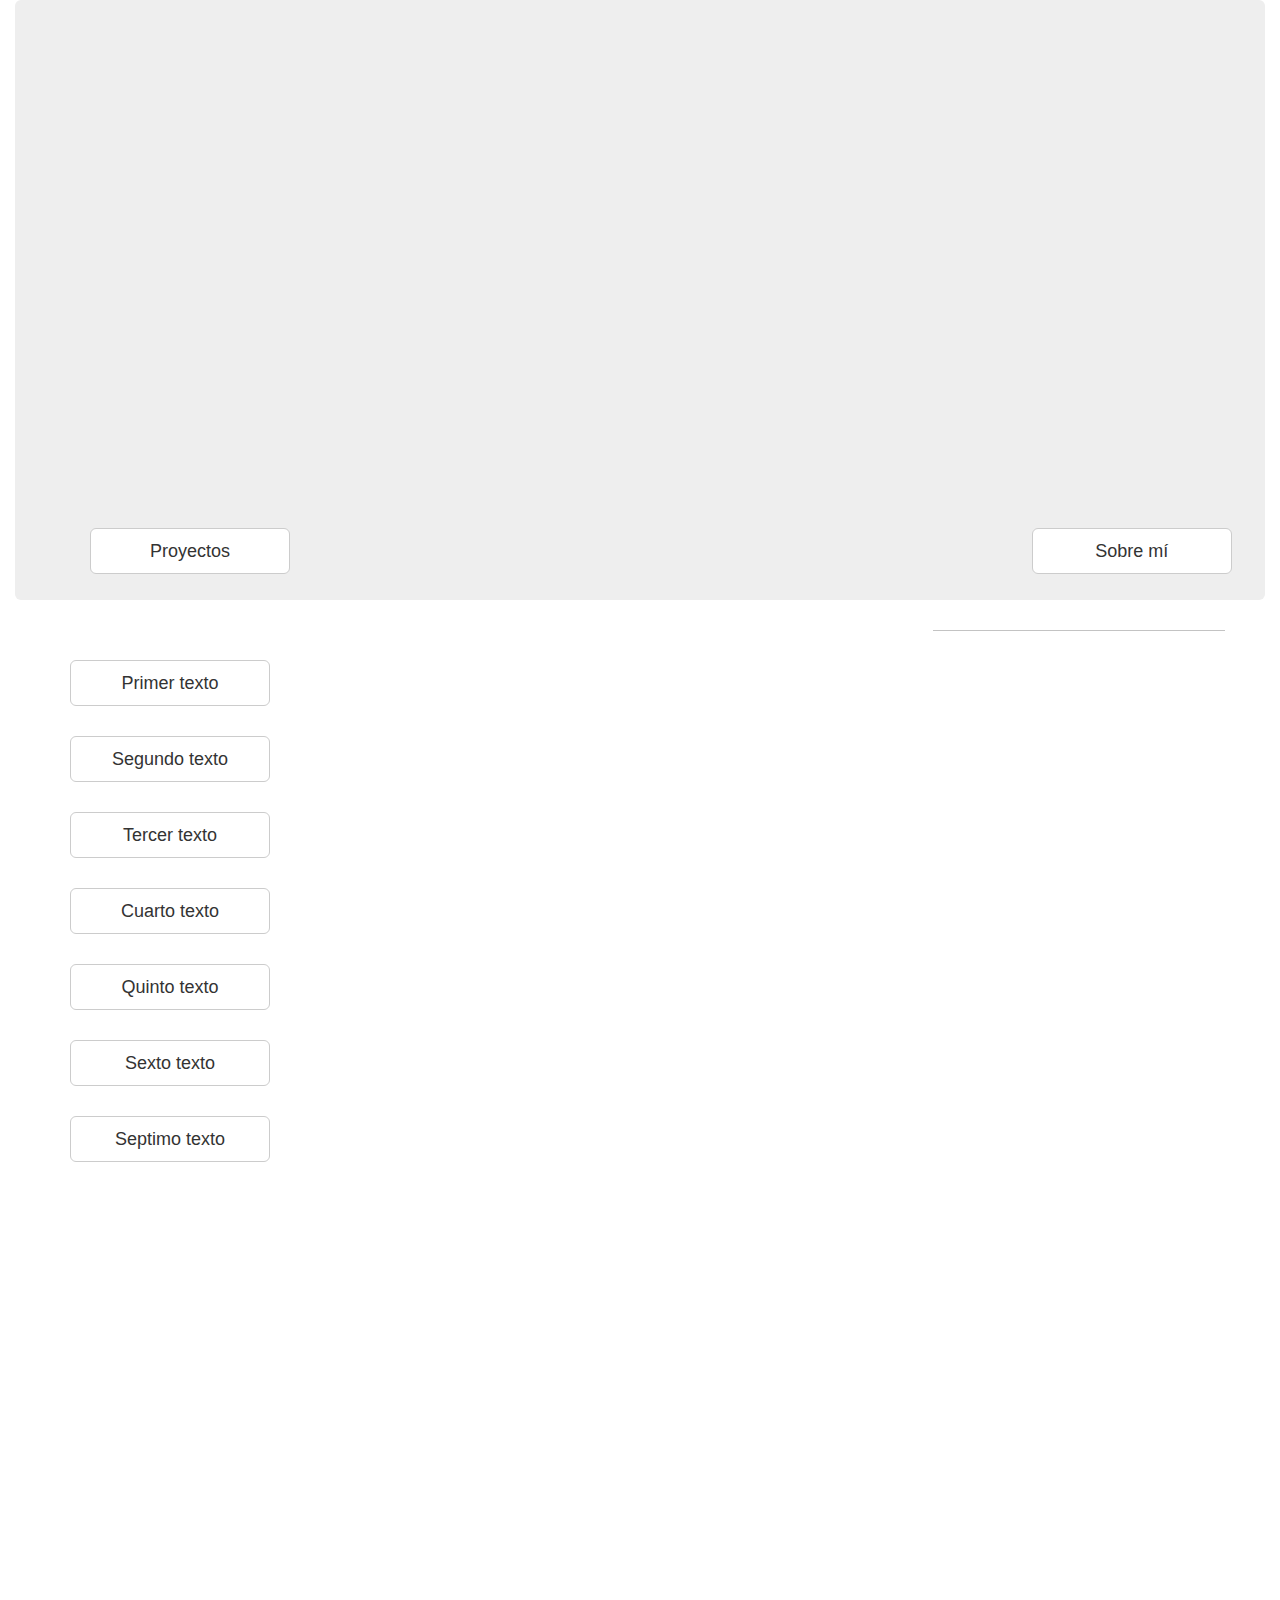
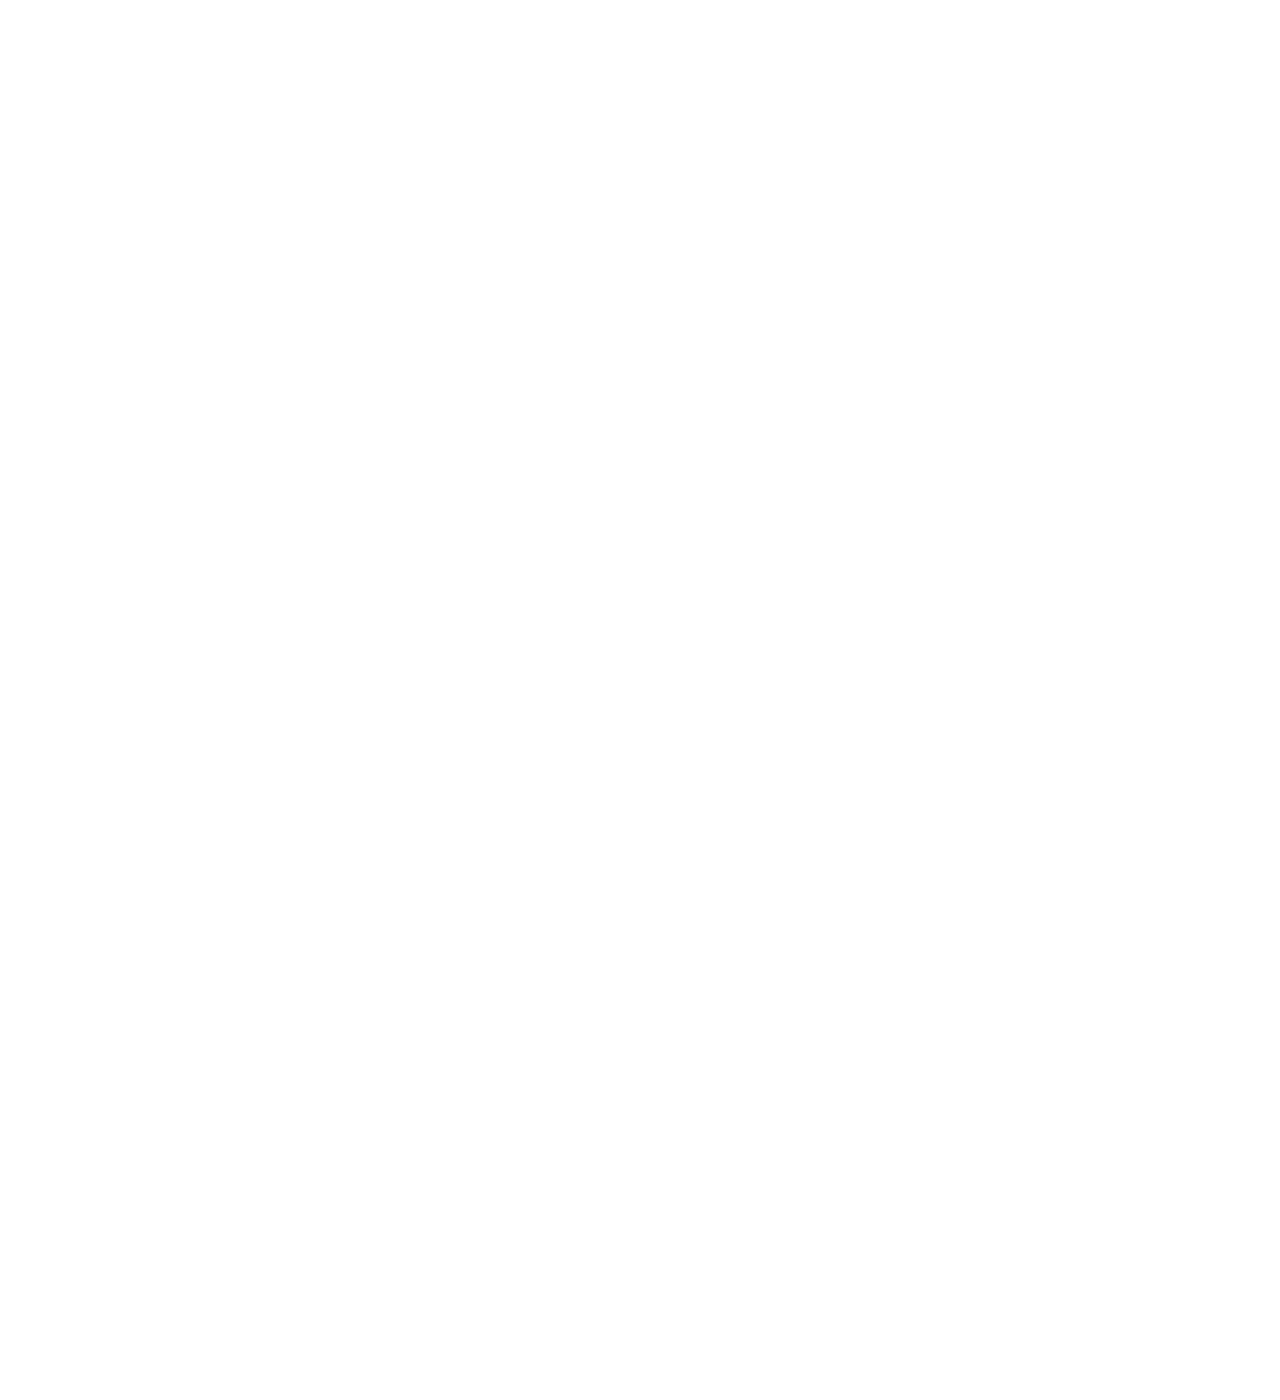
==== index.html @ bfe43793 "first commit" ====
<!DOCTYPE html>
<html>
<head>
	<meta charset="utf-8">
	<title>Api</title>
	<link rel="stylesheet" href="https://maxcdn.bootstrapcdn.com/bootstrap/3.3.7/css/bootstrap.min.css" integrity="sha384-BVYiiSIFeK1dGmJRAkycuHAHRg32OmUcww7on3RYdg4Va+PmSTsz/K68vbdEjh4u" crossorigin="anonymous">
	<link rel="stylesheet" type="text/css" href="style.css">
	<link rel="stylesheet" type="text/css" href="http://code.ionicframework.com/ionicons/2.0.1/css/ionicons.min.css">
</head>
<body>


<div class="container-fluid text-center">
	<div class="jumbotron">
		<div class="container">
			<div class="row">
				<div class="col-md-2 divTextos">
					<button type="button" id="textos" class="btn btn-default btn-lg">Proyectos</button>
				</div>
				<div class="col-md-2 pull-right divTextos">
					<button type="button" id="about" class="btn btn-default btn-lg center-block">Sobre mí</button>
				</div>
			</div>
		</div>
	</div>		
</div>

<div class="container text-center">
	
	<div class="row">
		<div class="col-md-2" id="columnaDeTextos">
			<ul>
				<li>
					<button type="button" id="texto1" class="btn btn-default btn-lg">Primer texto</button>
				</li>
				<li>
					<button type="button" id="texto2" class="btn btn-default btn-lg">Segundo texto</button>
				</li>
				<li>
					<button type="button" id="texto3" class="btn btn-default btn-lg">Tercer texto</button>
				</li>
				<li>
					<button type="button" id="texto4" class="btn btn-default btn-lg">Cuarto texto</button>
				</li>
				<li>
					<button type="button" id="texto5" class="btn btn-default btn-lg">Quinto texto</button>
				</li>
				<li>
					<button type="button" id="texto6" class="btn btn-default btn-lg">Sexto texto</button>
				</li>
				<li>
					<button type="button" id="texto7" class="btn btn-default btn-lg">Septimo texto</button>
				</li>
			</ul>
		</div>
		<div class="col-md-7" id="containerPrincipal">
			
		</div>
		<div class="col-md-3 pull-right" id="containerAbout">
			
		</div>
	</div>
</div>

<script
  src="https://code.jquery.com/jquery-3.2.1.min.js"
  integrity="sha256-hwg4gsxgFZhOsEEamdOYGBf13FyQuiTwlAQgxVSNgt4="
  crossorigin="anonymous"></script>
<script src="main.js"></script>
</body>
</html>
---- style.css ----
ul {
	list-style-type: none;
	padding: 0;
	margin: 0;
}
button {
	margin: 30px 0;
	width: 200px;
}

.jumbotron {
	height: 600px;
}

.divTextos {
	margin-top: 450px;
}

body {
	height: 3000px;
}

.img {
	height: 180px;
	width: 180px;
	border-radius: 50%;
	background-color: grey;
	margin-top: 40px;
	margin-bottom: 40px;
}

#containerAbout {
	background-color: #c3c3c3;
	float: left;
}

#containerPrincipal {
	padding: 0 75px;
}

#containerPrincipal h1 {
	margin-bottom: 30px;
}

.profile {
	padding-bottom: 30px;
}
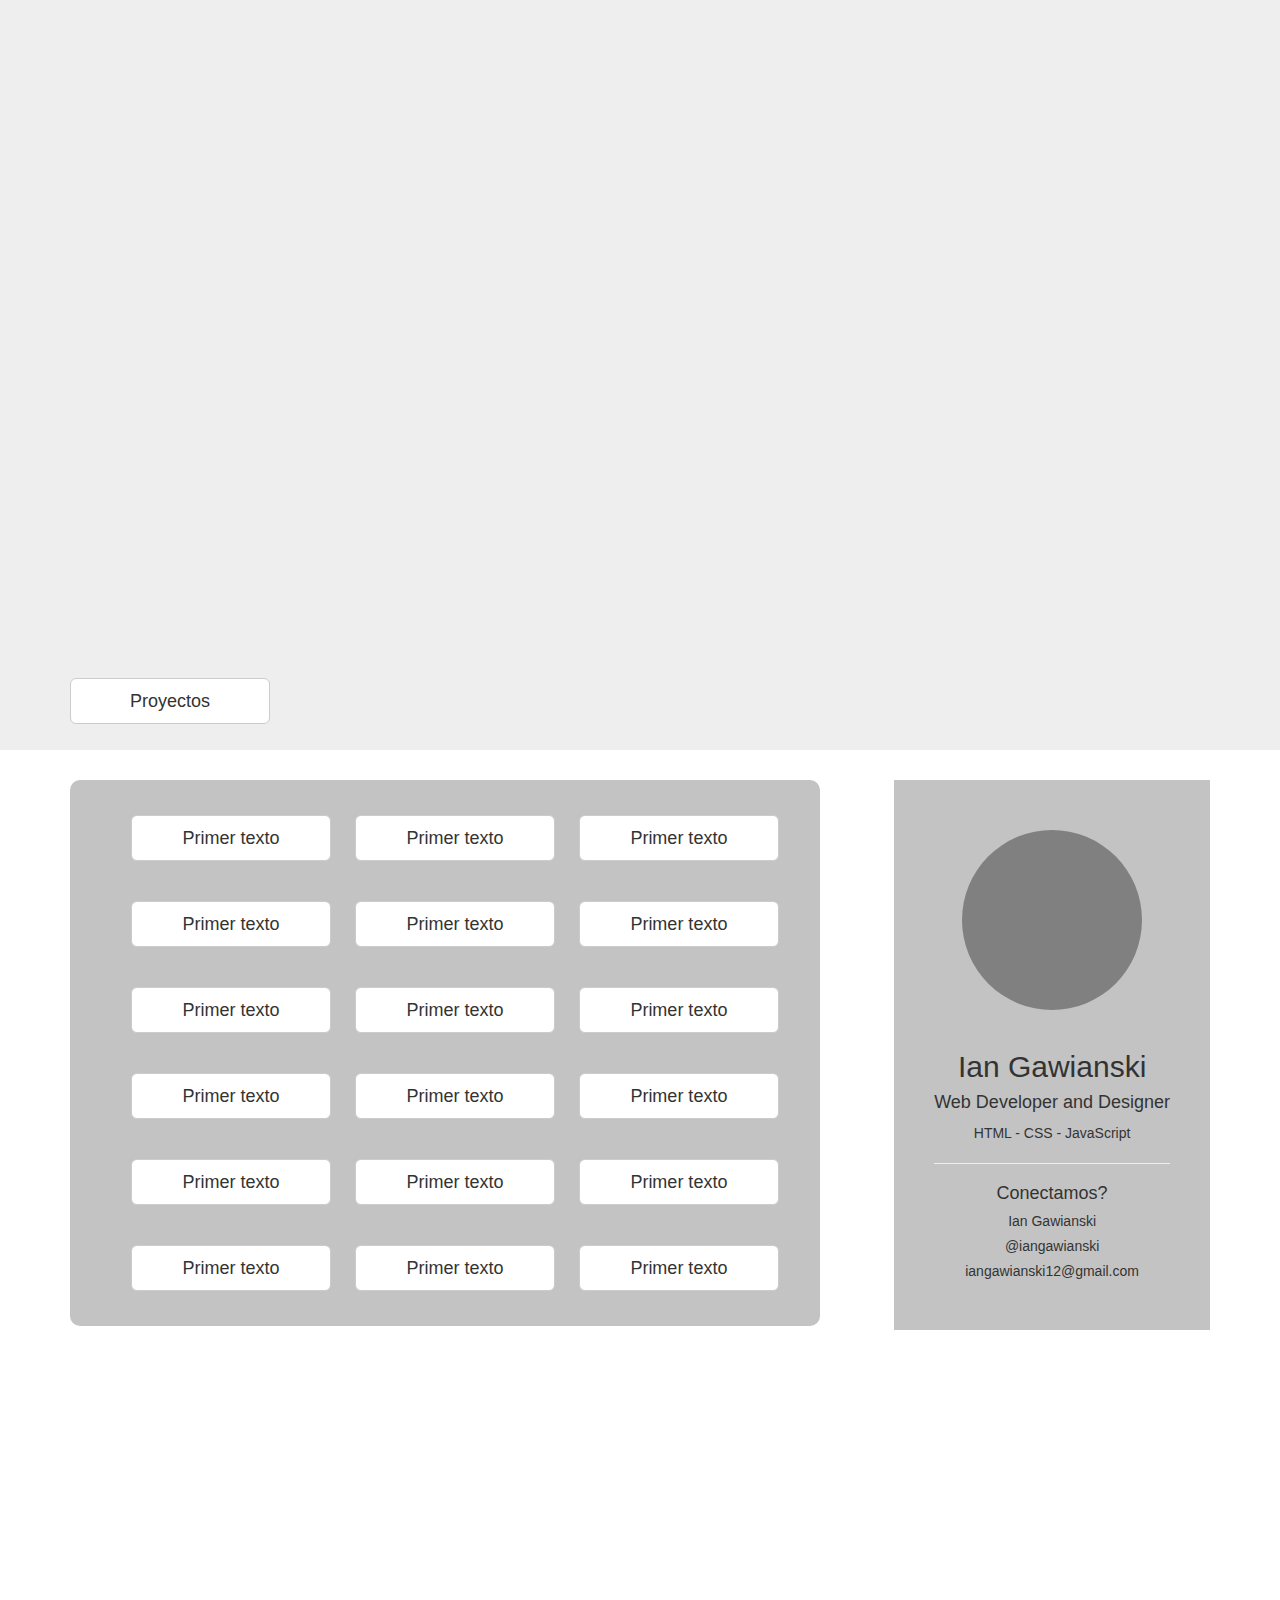
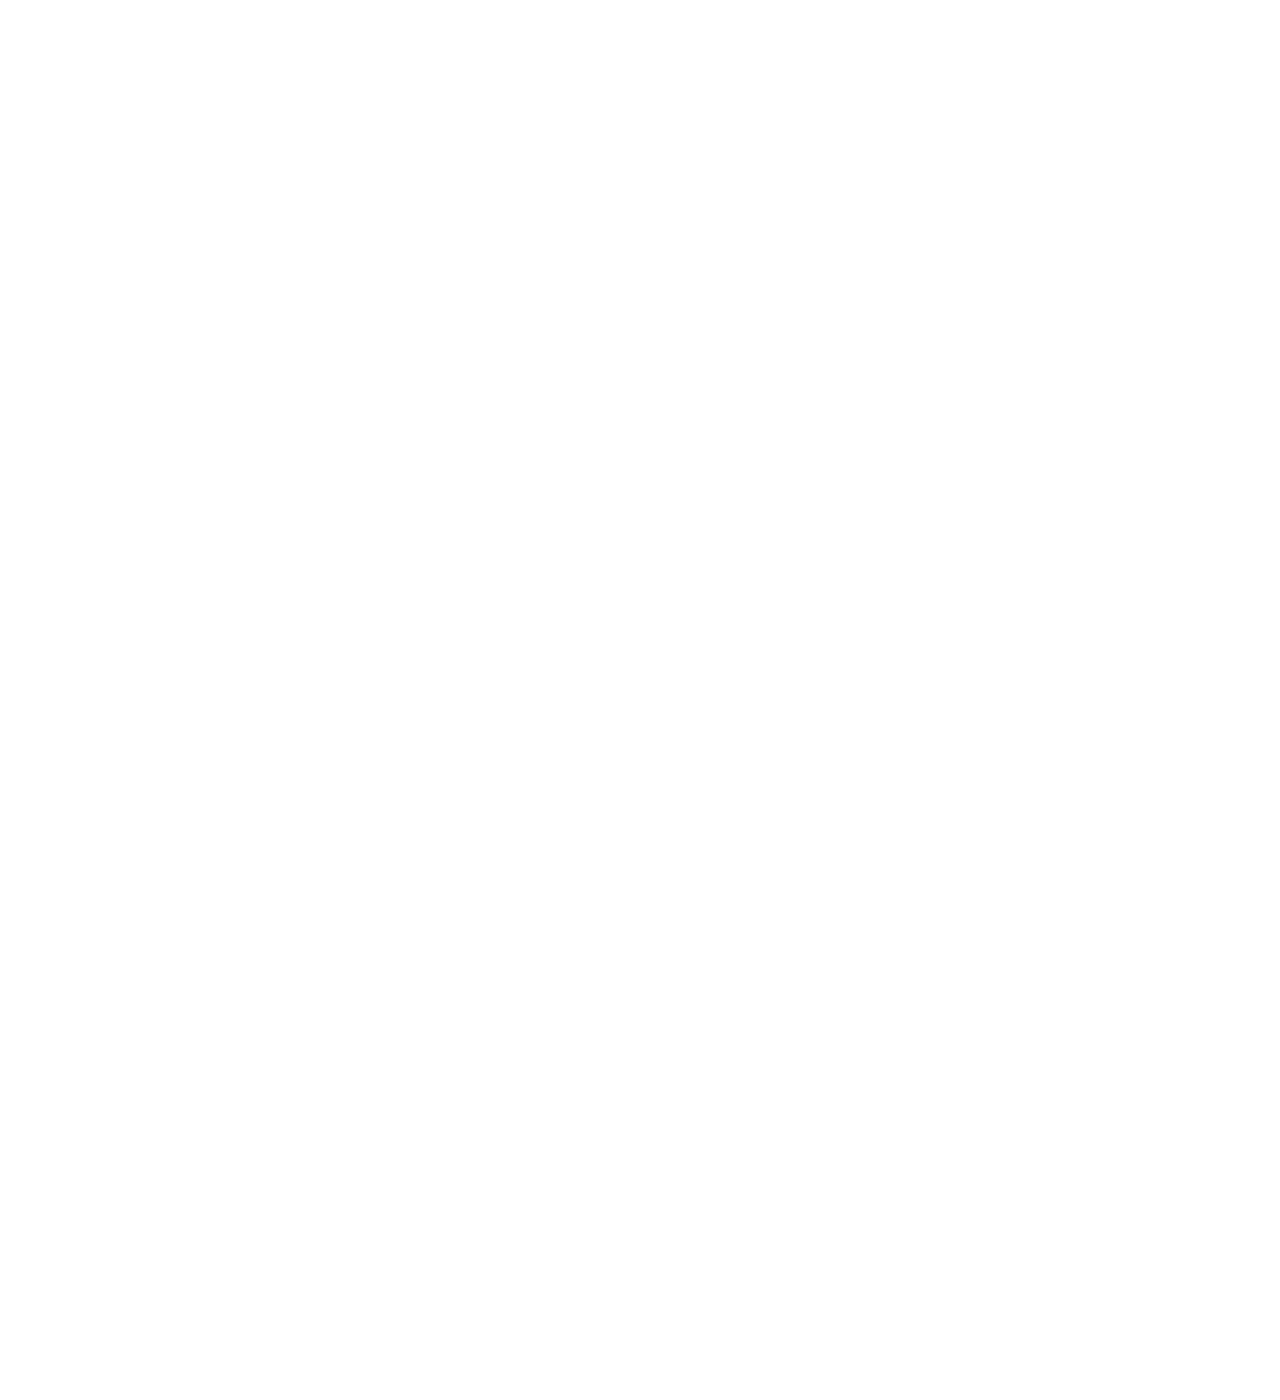
==== commit 79558f19: "more space for texts" ====
--- a/index.html
+++ b/index.html
@@ -10,55 +10,65 @@
 <body>
 
 
-<div class="container-fluid text-center">
 	<div class="jumbotron">
 		<div class="container">
 			<div class="row">
-				<div class="col-md-2 divTextos">
+				<div class="col-md-2 divTextos text-center">
 					<button type="button" id="textos" class="btn btn-default btn-lg">Proyectos</button>
-				</div>
-				<div class="col-md-2 pull-right divTextos">
-					<button type="button" id="about" class="btn btn-default btn-lg center-block">Sobre mí</button>
 				</div>
 			</div>
 		</div>
 	</div>		
-</div>
+
 
 <div class="container text-center">
 	
 	<div class="row">
-		<div class="col-md-2" id="columnaDeTextos">
-			<ul>
-				<li>
-					<button type="button" id="texto1" class="btn btn-default btn-lg">Primer texto</button>
-				</li>
-				<li>
-					<button type="button" id="texto2" class="btn btn-default btn-lg">Segundo texto</button>
-				</li>
-				<li>
-					<button type="button" id="texto3" class="btn btn-default btn-lg">Tercer texto</button>
-				</li>
-				<li>
-					<button type="button" id="texto4" class="btn btn-default btn-lg">Cuarto texto</button>
-				</li>
-				<li>
-					<button type="button" id="texto5" class="btn btn-default btn-lg">Quinto texto</button>
-				</li>
-				<li>
-					<button type="button" id="texto6" class="btn btn-default btn-lg">Sexto texto</button>
-				</li>
-				<li>
-					<button type="button" id="texto7" class="btn btn-default btn-lg">Septimo texto</button>
-				</li>
-			</ul>
+		<div class="col-md-8">
+			<div id="columnaDeTextos">
+				<button type="button" id="texto1" class="btn btn-default btn-lg">Primer texto</button>
+				<button type="button" id="texto2" class="btn btn-default btn-lg">Primer texto</button>
+				<button type="button" id="texto3" class="btn btn-default btn-lg">Primer texto</button>
+				<button type="button" id="texto4" class="btn btn-default btn-lg">Primer texto</button>
+				<button type="button" id="texto5" class="btn btn-default btn-lg">Primer texto</button>
+				<button type="button" id="texto6" class="btn btn-default btn-lg">Primer texto</button>
+				<button type="button" id="texto7" class="btn btn-default btn-lg">Primer texto</button>
+				<button type="button" id="texto8" class="btn btn-default btn-lg">Primer texto</button>
+				<button type="button" id="texto9" class="btn btn-default btn-lg">Primer texto</button>
+				<button type="button" id="texto10" class="btn btn-default btn-lg">Primer texto</button>
+				<button type="button" id="texto11" class="btn btn-default btn-lg">Primer texto</button>
+				<button type="button" id="texto12" class="btn btn-default btn-lg">Primer texto</button>
+				<button type="button" id="texto13" class="btn btn-default btn-lg">Primer texto</button>
+				<button type="button" id="texto14" class="btn btn-default btn-lg">Primer texto</button>
+				<button type="button" id="texto15" class="btn btn-default btn-lg">Primer texto</button>
+				<button type="button" id="texto16" class="btn btn-default btn-lg">Primer texto</button>
+				<button type="button" id="texto17" class="btn btn-default btn-lg">Primer texto</button>
+				<button type="button" id="texto18" class="btn btn-default btn-lg">Primer texto</button>
+			</div>
+			
+		
+			<div id="containerPrincipal">
+			
+			</div>
+
 		</div>
-		<div class="col-md-7" id="containerPrincipal">
+		<div class="col-md-4 pull-right">
+			<div id="containerAbout" class="profile pull-right">
+				<a id="close">
+					<h3><span class="ion-close-round"></span></h3>
+				</a>
+				<div class="img center-block"></div>
+				<h2>Ian Gawianski</h2>
+				<h4>Web Developer and Designer</h4>
+				<p>HTML - CSS - JavaScript</p>
+				<hr>
+				<h4>Conectamos?</h4>
+				<h5><span class="ion-social-instagram-outline"> Ian Gawianski</span></h5>
+				<h5><span class="ion-social-linkedin"> @iangawianski</span></h5>
+				<h5><span class="ion-ios-email-outline"> iangawianski12@gmail.com</span></h5>
+			</div>
+		</div>
 			
-		</div>
-		<div class="col-md-3 pull-right" id="containerAbout">
-			
-		</div>
 	</div>
 </div>
 
--- a/style.css
+++ b/style.css
@@ -9,11 +9,11 @@
 }
 
 .jumbotron {
-	height: 600px;
+	height: 750px;
 }
 
 .divTextos {
-	margin-top: 450px;
+	margin-top: 600px;
 }
 
 body {
@@ -35,7 +35,7 @@
 }
 
 #containerPrincipal {
-	padding: 0 75px;
+	padding: 50px 30px 50px 50px;
 }
 
 #containerPrincipal h1 {
@@ -43,5 +43,22 @@
 }
 
 .profile {
-	padding-bottom: 30px;
+	padding: 10px 40px 40px 40px;
+}
+
+#close {
+	float: right;
+	margin-top: -15px;
+	margin-right: -20px;
+	cursor: pointer;
+}
+
+#columnaDeTextos button {
+	margin: 20px 0 20px 20px;
+}
+
+#columnaDeTextos {
+	background-color: #c3c3c3;
+	border-radius: 10px;
+	padding: 15px 0;
 }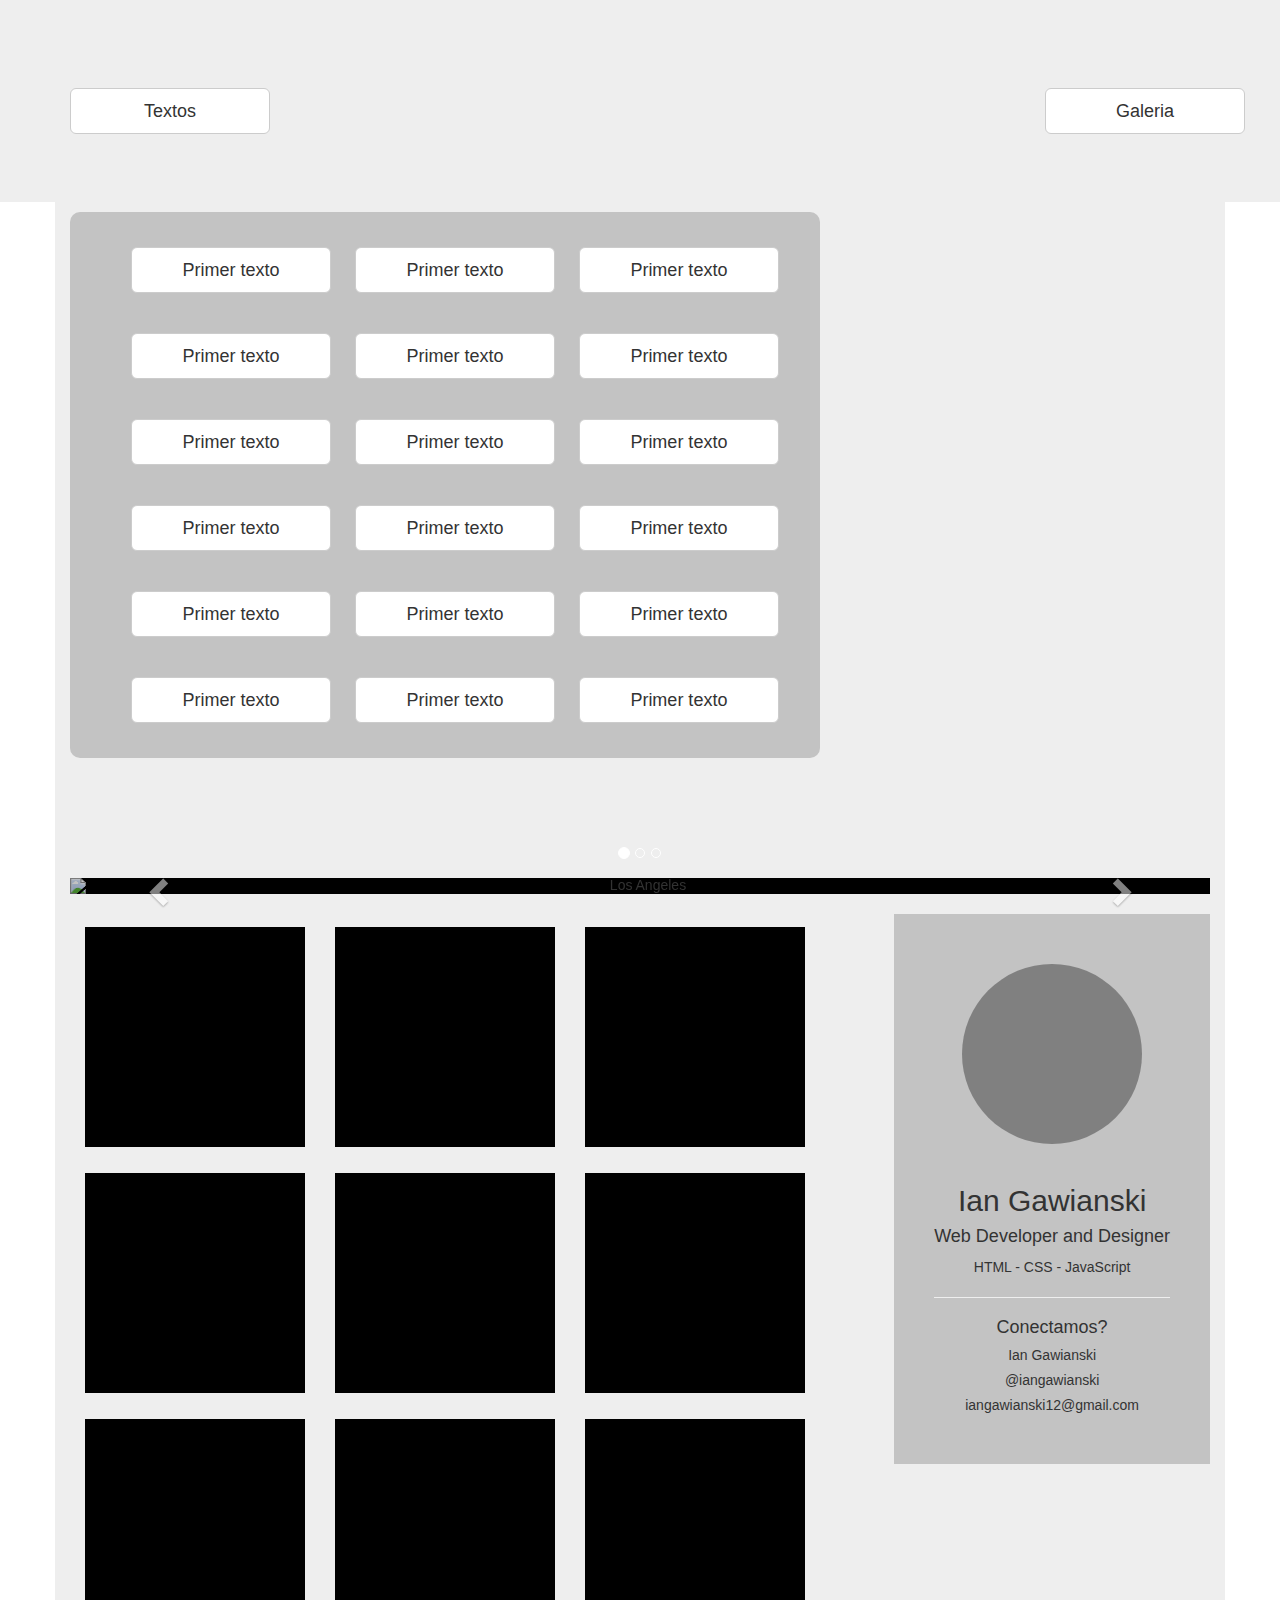
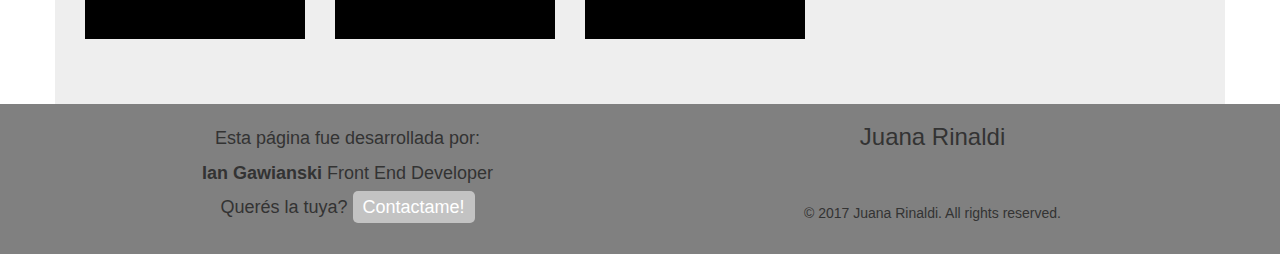
==== commit b6a501f0: "galery" ====
--- a/index.html
+++ b/index.html
@@ -2,7 +2,7 @@
 <html>
 <head>
 	<meta charset="utf-8">
-	<title>Api</title>
+	<title>Blog de Juana</title>
 	<link rel="stylesheet" href="https://maxcdn.bootstrapcdn.com/bootstrap/3.3.7/css/bootstrap.min.css" integrity="sha384-BVYiiSIFeK1dGmJRAkycuHAHRg32OmUcww7on3RYdg4Va+PmSTsz/K68vbdEjh4u" crossorigin="anonymous">
 	<link rel="stylesheet" type="text/css" href="style.css">
 	<link rel="stylesheet" type="text/css" href="http://code.ionicframework.com/ionicons/2.0.1/css/ionicons.min.css">
@@ -14,17 +14,21 @@
 		<div class="container">
 			<div class="row">
 				<div class="col-md-2 divTextos text-center">
-					<button type="button" id="textos" class="btn btn-default btn-lg">Proyectos</button>
+					<button type="button" id="btnTextos" class="btn btn-default btn-lg">Textos</button>
+				</div>
+				<div class="col-md-2 divTextos text-center pull-right">
+					<button type="button" id="btnImagenes" class="btn btn-default btn-lg">Galeria</button>
 				</div>
 			</div>
 		</div>
 	</div>		
 
 
-<div class="container text-center">
-	
+<section class="container text-center">
 	<div class="row">
-		<div class="col-md-8">
+
+	<!-- COLUMNA DE TEXTOS!!!!!!!!!!!!!!!!!!!!!!!!!!!!!!!!!!! -->
+		<div id="textos" class="col-md-8 columnaPrincipal">
 			<div id="columnaDeTextos">
 				<button type="button" id="texto1" class="btn btn-default btn-lg">Primer texto</button>
 				<button type="button" id="texto2" class="btn btn-default btn-lg">Primer texto</button>
@@ -52,7 +56,63 @@
 			</div>
 
 		</div>
-		<div class="col-md-4 pull-right">
+
+	<!-- COLUMNA DE IMAGENES -->
+	<div id="imagenes">
+		<div class="col-md-12">
+			
+				<div id="myCarousel" class="carousel slide" data-ride="carousel">
+				  <!-- Indicators -->
+				  <ol class="carousel-indicators">
+				    <li data-target="#myCarousel" data-slide-to="0" class="active"></li>
+				    <li data-target="#myCarousel" data-slide-to="1"></li>
+				    <li data-target="#myCarousel" data-slide-to="2"></li>
+				  </ol>
+
+				  <!-- Wrapper for slides -->
+				  <div class="carousel-inner">
+				    <div class="item active">
+				      <img src="img/foto1.jpg" alt="Los Angeles">
+				    </div>
+
+				    <div class="item">
+				      <img src="img/foto2.jpg" alt="Chicago">
+				    </div>
+
+				    <div class="item">
+				      <img src="img/foto3.jpg" alt="New York">
+				    </div>
+				  </div>
+
+				  <!-- Left and right controls -->
+				  <a class="left carousel-control" href="#myCarousel" data-slide="prev">
+				    <span class="glyphicon glyphicon-chevron-left"></span>
+				    <span class="sr-only">Previous</span>
+				  </a>
+				  <a class="right carousel-control" href="#myCarousel" data-slide="next">
+				    <span class="glyphicon glyphicon-chevron-right"></span>
+				    <span class="sr-only">Next</span>
+				  </a>
+				</div>
+
+		</div>
+
+		<div id="panelDeImagenes" class="col-md-8">
+			<img src="img/negro.jpg">
+			<img src="img/negro.jpg">
+			<img src="img/negro.jpg">
+			<img src="img/negro.jpg">
+			<img src="img/negro.jpg">
+			<img src="img/negro.jpg">
+			<img src="img/negro.jpg">
+			<img src="img/negro.jpg">
+			<img src="img/negro.jpg">
+		</div>
+
+	</div>
+		
+
+		<div id="columnaContainerAbout" class="col-md-4 pull-right">
 			<div id="containerAbout" class="profile pull-right">
 				<a id="close">
 					<h3><span class="ion-close-round"></span></h3>
@@ -68,14 +128,39 @@
 				<h5><span class="ion-ios-email-outline"> iangawianski12@gmail.com</span></h5>
 			</div>
 		</div>
+		<div id="closedAbout" class="col-md-1 pull-right">
+			<a id="showAbout"><h2><span class="ion-chevron-left"></span></h2></a>
+		</div>
 			
 	</div>
-</div>
+</section>
+<footer>
+	<div class="container">
+		<div class="row">
+			<div class="col-md-6 text-center">
+				<h4>Esta página fue desarrollada por:</h4>
+				<h4><strong>Ian Gawianski</strong> Front End Developer</h4>
+				<h4>Querés la tuya? <a target="_blank" href="https://iangawianski.github.io">Contactame!</a></h4>
+			</div>
+			<div class="col-md-6 text-center footer">
+				<h3>Juana Rinaldi</h3>
+				<h2>
+					<a href=""><span class="ion-social-facebook"></span></a>
+					<a href=""><span class="ion-social-instagram-outline"></span></a>
+					<a href=""><span class="ion-social-twitter"></span></a>
+					<a href=""><span class="ion-social-twitch"></span></a>	
+				</h2>
+				<p>&copy; 2017 Juana Rinaldi. All rights reserved.</p>
+			</div>
+		</div>
+	</div>
+</footer>
 
 <script
   src="https://code.jquery.com/jquery-3.2.1.min.js"
   integrity="sha256-hwg4gsxgFZhOsEEamdOYGBf13FyQuiTwlAQgxVSNgt4="
   crossorigin="anonymous"></script>
+  <script src="https://maxcdn.bootstrapcdn.com/bootstrap/3.3.7/js/bootstrap.min.js" integrity="sha384-Tc5IQib027qvyjSMfHjOMaLkfuWVxZxUPnCJA7l2mCWNIpG9mGCD8wGNIcPD7Txa" crossorigin="anonymous"></script>
 <script src="main.js"></script>
 </body>
 </html>--- a/style.css
+++ b/style.css
@@ -8,16 +8,24 @@
 	width: 200px;
 }
 
+section {
+	background-color: #EEEEEE;
+	margin-top: 0;
+	min-height: 580px;
+}
+
+.row {
+	padding-top: 10px;
+	margin-bottom: 20px;
+}
+
 .jumbotron {
-	height: 750px;
+/*	height: 750px;*/
+	margin-bottom: 0;
 }
 
 .divTextos {
-	margin-top: 600px;
-}
-
-body {
-	height: 3000px;
+	/*margin-top: 600px;*/
 }
 
 .img {
@@ -61,4 +69,65 @@
 	background-color: #c3c3c3;
 	border-radius: 10px;
 	padding: 15px 0;
+}
+
+#showAbout {
+	cursor: pointer;
+}
+
+#closedAbout {
+	padding-top: 200px;
+}
+
+#myCarousel {
+	margin: 30px;
+	width: 100%;
+	background-color: black;
+	margin: 20px 0 20px 0;
+}
+
+#panelDeImagenes img {
+	height: 220px;
+	width: 220px;
+	margin: 13px;
+}
+
+
+footer {
+	min-height: 150px;
+	background-color: grey;
+}
+
+footer h4 {
+	margin: 15px 0;
+}
+
+footer a {
+	padding: 6px 10px;
+	border-radius: 5px;
+	background-color: #c3c3c3;
+	text-decoration: none;
+	color: white;
+}
+
+footer a:hover {
+	text-decoration: none;
+}
+
+footer span {
+	display: inline-block;
+	color: black;
+	margin: 0 10px;
+}
+
+footer h2 {
+	margin-top: 5px;
+}
+
+footer h3 {
+	margin-top: 10px;
+}
+
+.footer a {
+	background-color: grey;
 }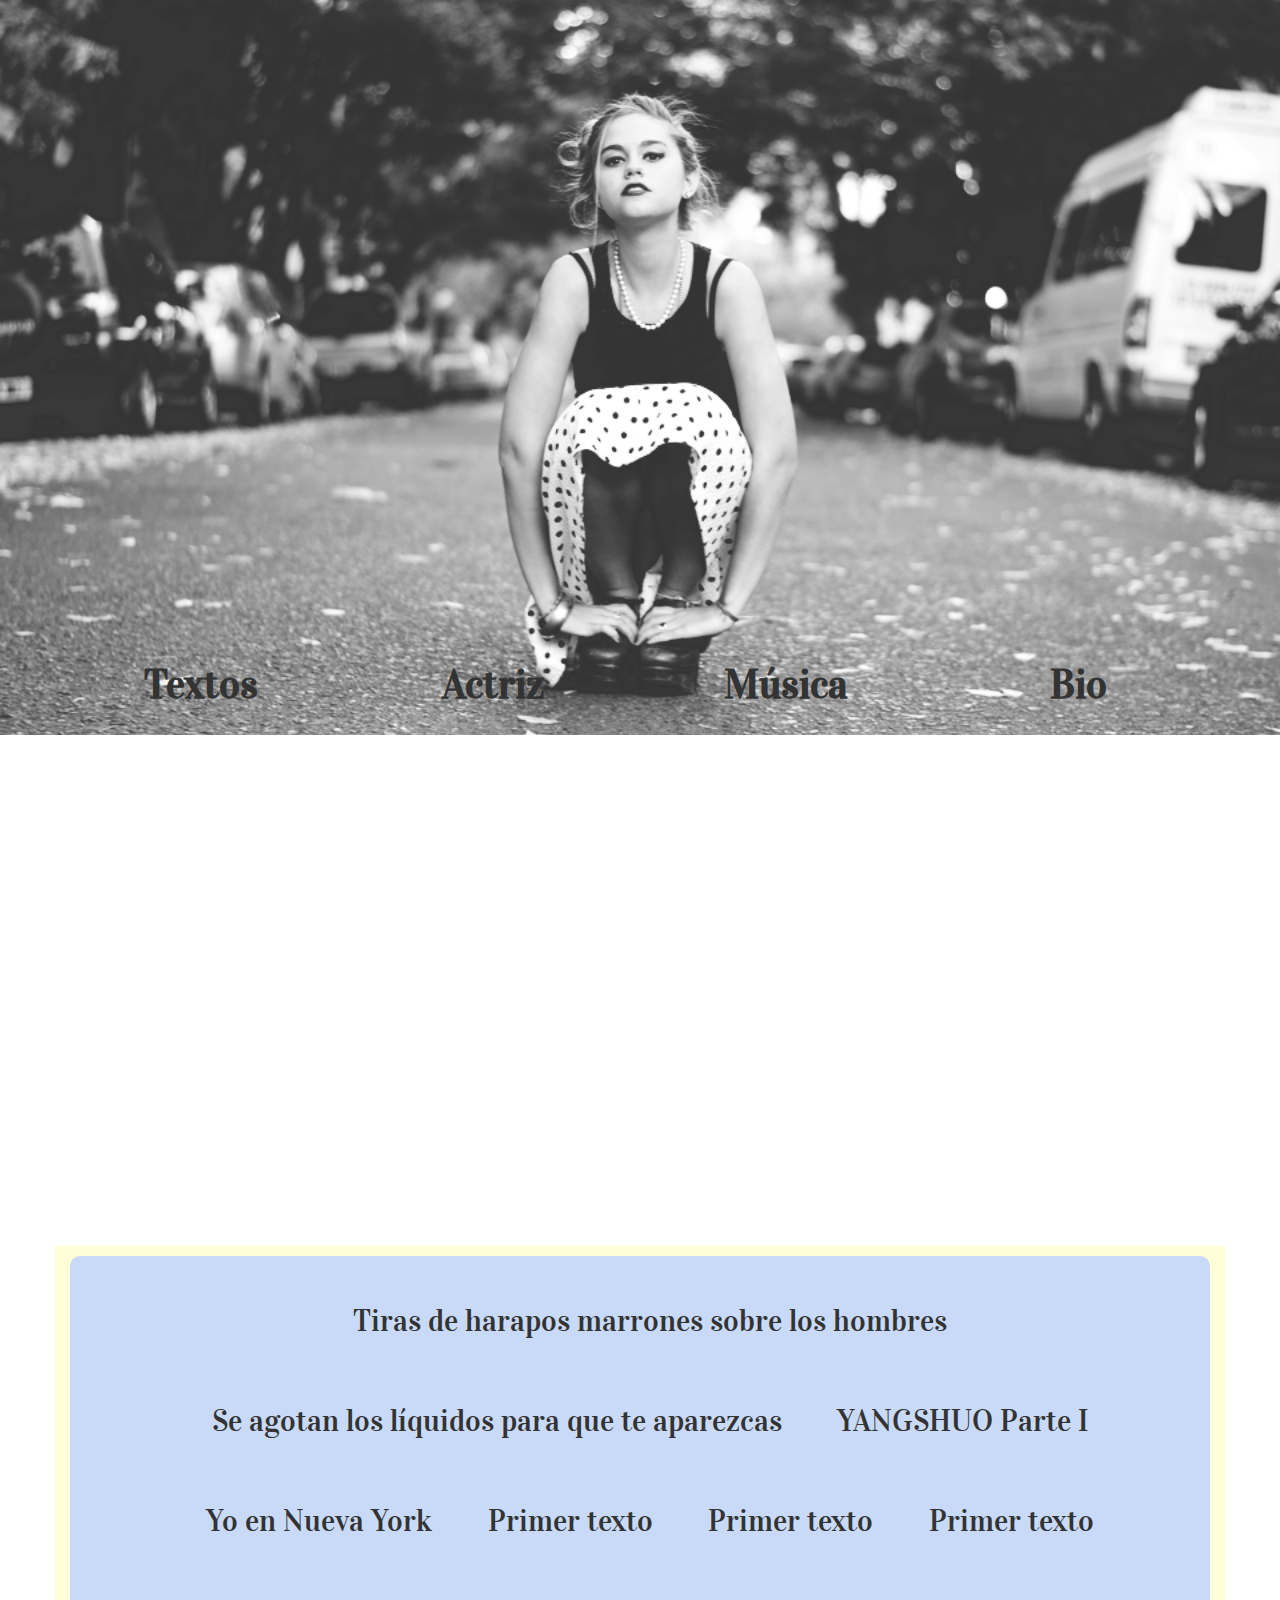
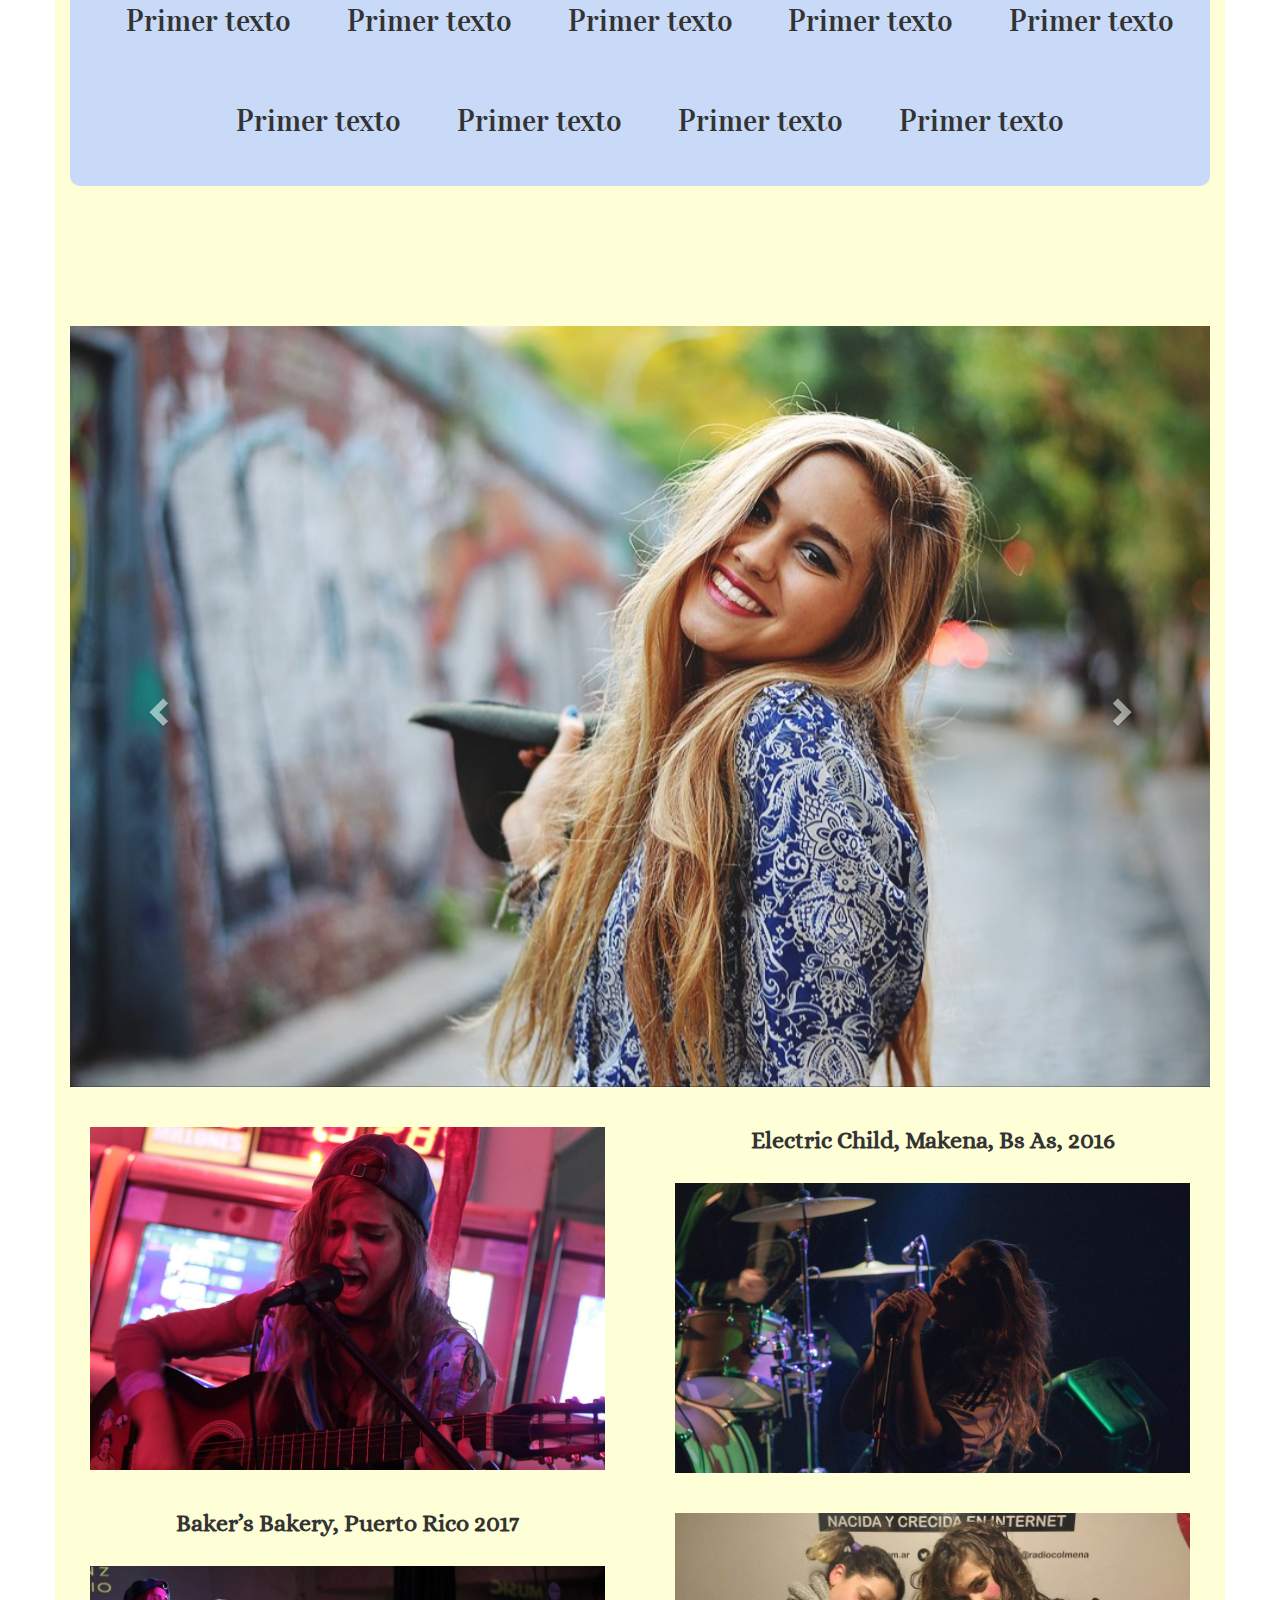
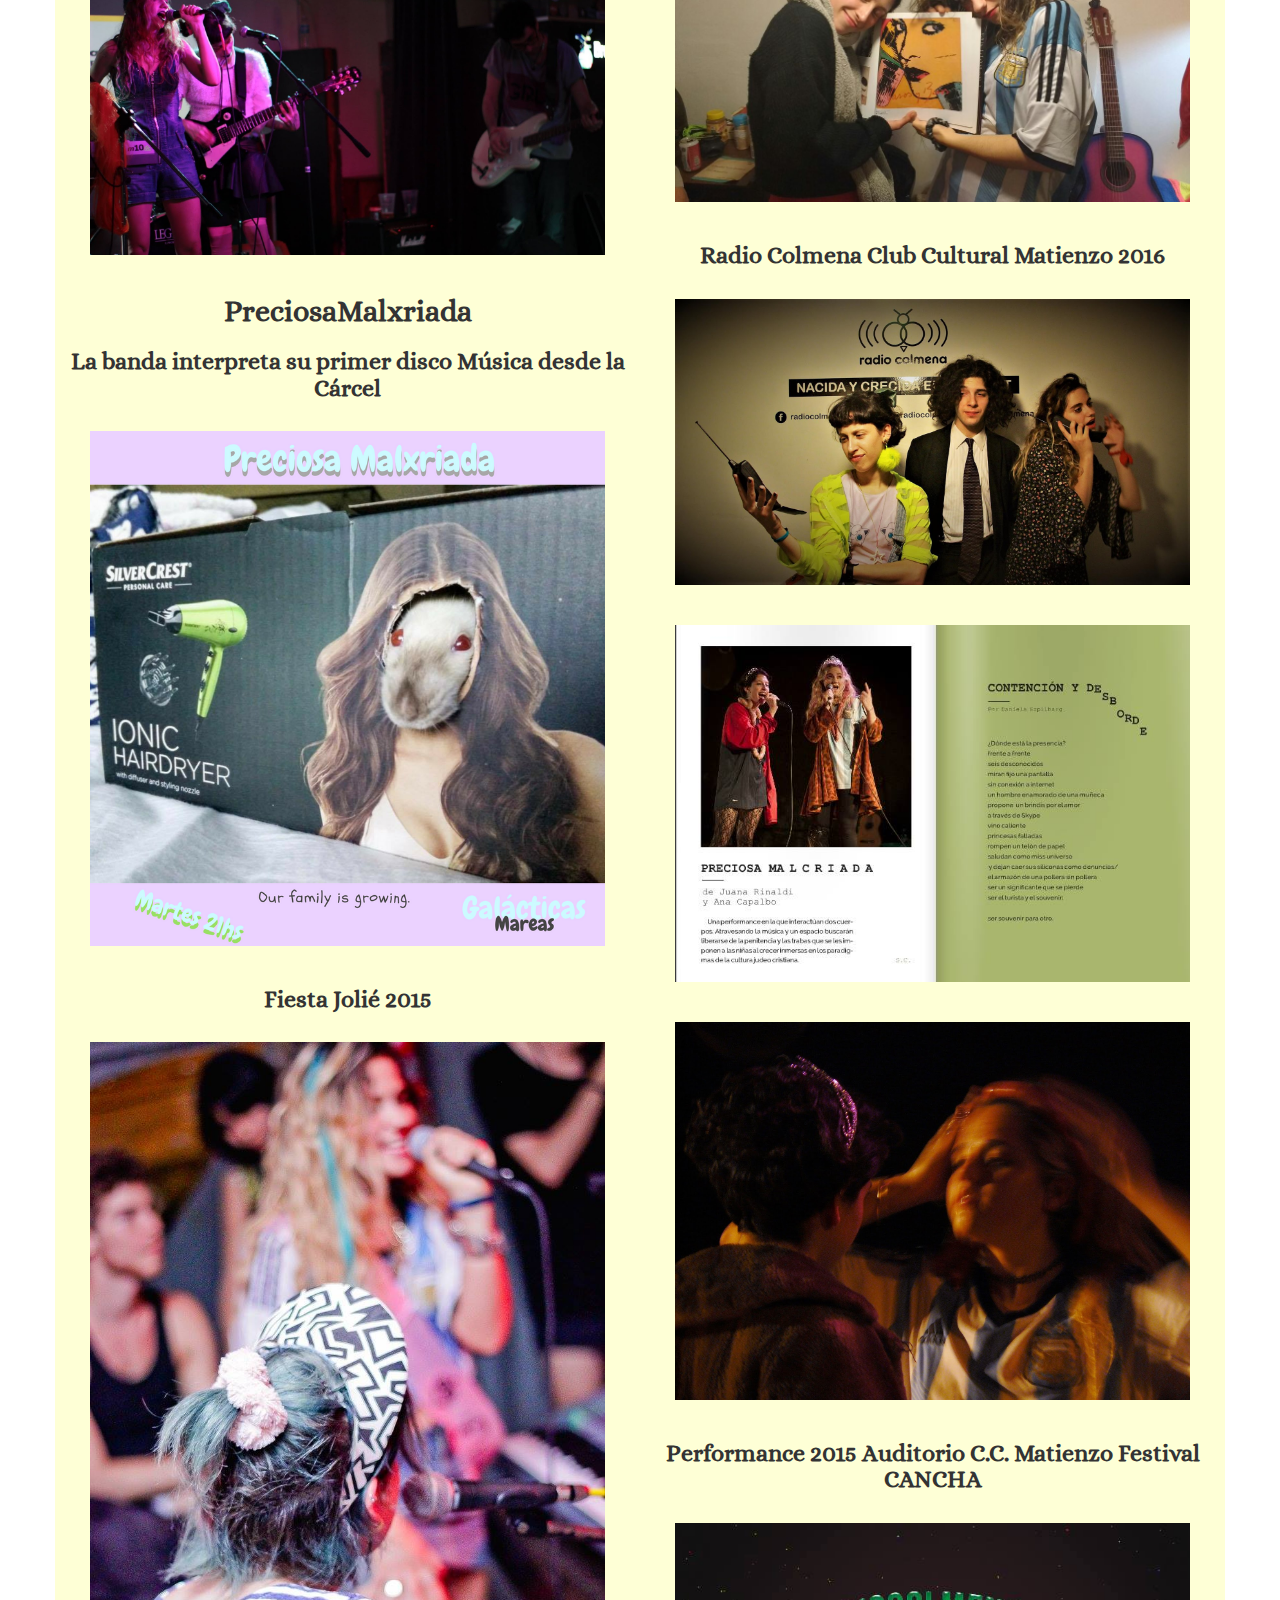
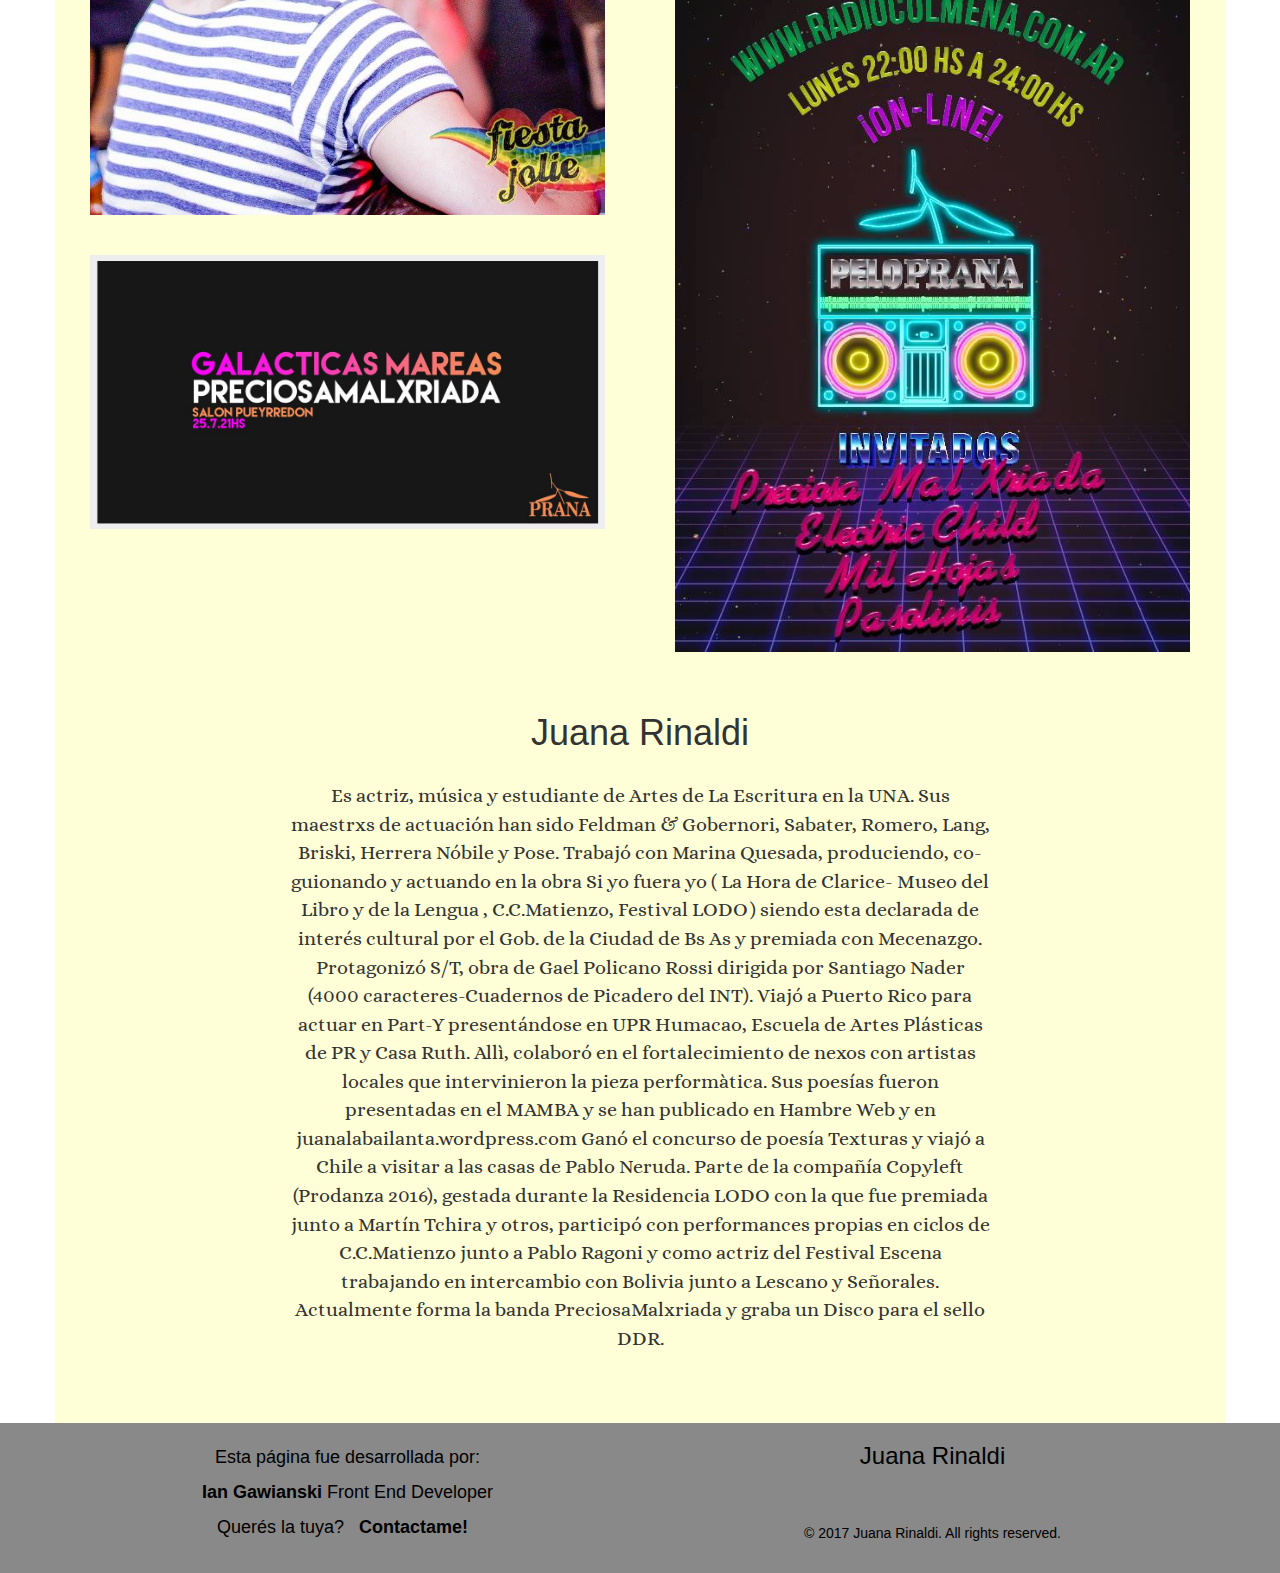
==== commit 40ef578a: "first commit" ====
--- a/index.html
+++ b/index.html
@@ -3,37 +3,50 @@
 <head>
 	<meta charset="utf-8">
 	<title>Blog de Juana</title>
+	<meta name="viewport" content="width=device-width, initial-scale=1">
 	<link rel="stylesheet" href="https://maxcdn.bootstrapcdn.com/bootstrap/3.3.7/css/bootstrap.min.css" integrity="sha384-BVYiiSIFeK1dGmJRAkycuHAHRg32OmUcww7on3RYdg4Va+PmSTsz/K68vbdEjh4u" crossorigin="anonymous">
 	<link rel="stylesheet" type="text/css" href="style.css">
 	<link rel="stylesheet" type="text/css" href="http://code.ionicframework.com/ionicons/2.0.1/css/ionicons.min.css">
+	<link href="https://fonts.googleapis.com/css?family=Alice|Vidaloka" rel="stylesheet">
 </head>
 <body>
-
-
+<div class="body">
 	<div class="jumbotron">
 		<div class="container">
 			<div class="row">
-				<div class="col-md-2 divTextos text-center">
-					<button type="button" id="btnTextos" class="btn btn-default btn-lg">Textos</button>
-				</div>
-				<div class="col-md-2 divTextos text-center pull-right">
-					<button type="button" id="btnImagenes" class="btn btn-default btn-lg">Galeria</button>
-				</div>
+				<div class="divTextos">
+					<div class="col-md-3 text-center">
+					<button type="button" id="btnTextos" class="btn btn-default btn-lg"><strong>Textos</strong></button>
+				</div>
+				<div class="col-md-3 text-center">
+					<button type="button" id="btnImagenes" class="btn btn-default btn-lg"><strong>Actriz</strong></button>
+				</div>
+				<div class="col-md-3 text-center">
+					<button type="button" id="btnMusica" class="btn btn-default btn-lg"><strong>Música</strong></button>
+				</div>
+				<div class="col-md-3 text-center">
+					<button type="button" id="btnBio" class="btn btn-default btn-lg"><strong>Bio</strong></button>
+				</div>
+				</div>
+				
 			</div>
 		</div>
 	</div>		
 
+<iframe src="https://www.facebook.com/plugins/page.php?href=https:%2F%2Fwww.facebook.com%2Fcoderexample&tabs=timeline%2Cmessages&width=340&height=500&small_header=false&adapt_container_width=true&hide_cover=false&show_facepile=true&appId=496223437090509" width="340" height="500" style="border:none;overflow:hidden" scrolling="no" frameborder="0" allowTransparency="true"></iframe>
 
 <section class="container text-center">
 	<div class="row">
 
 	<!-- COLUMNA DE TEXTOS!!!!!!!!!!!!!!!!!!!!!!!!!!!!!!!!!!! -->
-		<div id="textos" class="col-md-8 columnaPrincipal">
+		<div id="textos" class="col-md-12 columnaPrincipal">
 			<div id="columnaDeTextos">
-				<button type="button" id="texto1" class="btn btn-default btn-lg">Primer texto</button>
-				<button type="button" id="texto2" class="btn btn-default btn-lg">Primer texto</button>
-				<button type="button" id="texto3" class="btn btn-default btn-lg">Primer texto</button>
-				<button type="button" id="texto4" class="btn btn-default btn-lg">Primer texto</button>
+				<button type="button" id="texto1" class="btn btn-default btn-lg">Tiras de harapos marrones sobre los hombres
+</button>
+				<button type="button" id="texto2" class="btn btn-default btn-lg">Se agotan los líquidos para que te aparezcas
+</button>
+				<button type="button" id="texto3" class="btn btn-default btn-lg">YANGSHUO Parte I</button>
+				<button type="button" id="texto4" class="btn btn-default btn-lg">Yo en Nueva York</button>
 				<button type="button" id="texto5" class="btn btn-default btn-lg">Primer texto</button>
 				<button type="button" id="texto6" class="btn btn-default btn-lg">Primer texto</button>
 				<button type="button" id="texto7" class="btn btn-default btn-lg">Primer texto</button>
@@ -46,8 +59,6 @@
 				<button type="button" id="texto14" class="btn btn-default btn-lg">Primer texto</button>
 				<button type="button" id="texto15" class="btn btn-default btn-lg">Primer texto</button>
 				<button type="button" id="texto16" class="btn btn-default btn-lg">Primer texto</button>
-				<button type="button" id="texto17" class="btn btn-default btn-lg">Primer texto</button>
-				<button type="button" id="texto18" class="btn btn-default btn-lg">Primer texto</button>
 			</div>
 			
 		
@@ -63,24 +74,28 @@
 			
 				<div id="myCarousel" class="carousel slide" data-ride="carousel">
 				  <!-- Indicators -->
-				  <ol class="carousel-indicators">
+				  <!-- <ol class="carousel-indicators">
 				    <li data-target="#myCarousel" data-slide-to="0" class="active"></li>
 				    <li data-target="#myCarousel" data-slide-to="1"></li>
 				    <li data-target="#myCarousel" data-slide-to="2"></li>
-				  </ol>
+				  </ol> -->
 
 				  <!-- Wrapper for slides -->
 				  <div class="carousel-inner">
 				    <div class="item active">
-				      <img src="img/foto1.jpg" alt="Los Angeles">
-				    </div>
-
+				      <img src="img/1.jpg">
+				    </div>
 				    <div class="item">
-				      <img src="img/foto2.jpg" alt="Chicago">
-				    </div>
-
+				      <img src="img/3.jpg">
+				    </div>
+				    <!-- <div class="item active">
+				      <img src="img/4.jpg">
+				    </div> -->
 				    <div class="item">
-				      <img src="img/foto3.jpg" alt="New York">
+				      <img src="img/6.jpg">
+				    </div>
+				    <div class="item">
+				      <img src="img/7.png">
 				    </div>
 				  </div>
 
@@ -97,34 +112,65 @@
 
 		</div>
 
-		<div id="panelDeImagenes" class="col-md-8">
-			<img src="img/negro.jpg">
-			<img src="img/negro.jpg">
-			<img src="img/negro.jpg">
-			<img src="img/negro.jpg">
-			<img src="img/negro.jpg">
-			<img src="img/negro.jpg">
-			<img src="img/negro.jpg">
-			<img src="img/negro.jpg">
-			<img src="img/negro.jpg">
-		</div>
-
+	</div>
+
+	<div id="musica">
+		<div class="col-md-6">
+			<img src="img/m1.jpg">
+			<h3><strong>Baker’s Bakery, Puerto Rico 2017</strong></h3>
+			<img src="img/m3.jpg">
+			<h2><strong>PreciosaMalxriada</strong></h2>
+			<h3><strong>La banda interpreta su primer disco Música desde la Cárcel</strong></h3>
+			<img src="img/m4.png">
+			<h3><strong>Fiesta Jolié 2015</strong></h3>
+			<img src="img/m7.jpg">
+			<img src="img/m11.jpg">
+		</div>
+		<div class="col-md-6">
+			<h3><strong>Electric Child, Makena, Bs As, 2016</strong></h3>
+			<img src="img/m2.jpg">
+			
+			<img src="img/m5.jpg">
+			<h3><strong>Radio Colmena Club Cultural Matienzo 2016</strong></h3>
+			<img src="img/m6.jpg">			
+			<img src="img/m8.jpg">
+			<img src="img/m9.jpg">
+			<h3><strong>Performance 2015 Auditorio C.C. Matienzo Festival CANCHA</strong></h3>
+			<img src="img/m10.jpg">
+		</div>
+		<div class="col-md-12">
+			
+		</div>
+			
+			
+	</div>
+
+
+	<div id="bio" class="col-md-8 col-md-offset-2">
+		<h1>Juana Rinaldi</h1>
+		<p>Es actriz, música y estudiante de Artes de La Escritura en la UNA.
+Sus maestrxs de actuación han sido Feldman & Gobernori, Sabater, Romero, Lang, Briski, Herrera Nóbile y Pose.
+Trabajó con Marina Quesada, produciendo, co-guionando  y actuando en la obra  Si yo fuera yo ( La Hora de Clarice- Museo del Libro y de la Lengua , C.C.Matienzo, Festival LODO) siendo esta declarada de interés cultural por el Gob. de la Ciudad de Bs As y premiada con Mecenazgo.  
+Protagonizó S/T, obra de Gael Policano Rossi dirigida por Santiago Nader (4000 caracteres-Cuadernos de Picadero del INT).  
+Viajó a Puerto Rico para actuar en Part-Y presentándose en UPR Humacao, Escuela de Artes Plásticas de PR y Casa Ruth. Allì, colaboró en el fortalecimiento de nexos con artistas locales que intervinieron la pieza performàtica.
+Sus poesías fueron presentadas en el MAMBA y se han publicado en Hambre Web y en juanalabailanta.wordpress.com Ganó el concurso de poesía Texturas  y viajó a Chile a visitar a las casas de Pablo Neruda. 
+Parte de la compañía Copyleft (Prodanza 2016), gestada durante la Residencia LODO con la que fue premiada junto a Martín Tchira y otros, participó con performances propias en ciclos de C.C.Matienzo junto a Pablo Ragoni y como actriz  del Festival Escena trabajando en intercambio con Bolivia junto a Lescano y Señorales. Actualmente forma la banda PreciosaMalxriada y graba un Disco para el sello DDR. </p>
 	</div>
 		
 
-		<div id="columnaContainerAbout" class="col-md-4 pull-right">
+		<!-- <div id="columnaContainerAbout" class="col-md-4 pull-right">
 			<div id="containerAbout" class="profile pull-right">
 				<a id="close">
 					<h3><span class="ion-close-round"></span></h3>
 				</a>
 				<div class="img center-block"></div>
-				<h2>Ian Gawianski</h2>
-				<h4>Web Developer and Designer</h4>
-				<p>HTML - CSS - JavaScript</p>
+				<h2>Juana Rinaldi</h2>
+				<h4>Me gusta el arte y la literatura</h4>
+				<p>Poeta - Actriz - Musica</p>
 				<hr>
-				<h4>Conectamos?</h4>
-				<h5><span class="ion-social-instagram-outline"> Ian Gawianski</span></h5>
-				<h5><span class="ion-social-linkedin"> @iangawianski</span></h5>
+				<h4>Contacto</h4>
+				<h4><span class="ion-social-instagram-outline"> Juana Rinaldi</span></h4>
+				<h5><span class="ion-social-facebook"> Juana Rinaldi</span></h5>
 				<h5><span class="ion-ios-email-outline"> iangawianski12@gmail.com</span></h5>
 			</div>
 		</div>
@@ -132,7 +178,7 @@
 			<a id="showAbout"><h2><span class="ion-chevron-left"></span></h2></a>
 		</div>
 			
-	</div>
+	</div> -->
 </section>
 <footer>
 	<div class="container">
@@ -140,7 +186,7 @@
 			<div class="col-md-6 text-center">
 				<h4>Esta página fue desarrollada por:</h4>
 				<h4><strong>Ian Gawianski</strong> Front End Developer</h4>
-				<h4>Querés la tuya? <a target="_blank" href="https://iangawianski.github.io">Contactame!</a></h4>
+				<h4>Querés la tuya? <a target="_blank" href="https://iangawianski.github.io"><strong>Contactame!</strong></a></h4>
 			</div>
 			<div class="col-md-6 text-center footer">
 				<h3>Juana Rinaldi</h3>
@@ -155,6 +201,10 @@
 		</div>
 	</div>
 </footer>
+</div>
+
+
+	
 
 <script
   src="https://code.jquery.com/jquery-3.2.1.min.js"
--- a/style.css
+++ b/style.css
@@ -5,13 +5,21 @@
 }
 button {
 	margin: 30px 0;
-	width: 200px;
+/*	width: 200px;*/
+}
+
+#musica img {
+	width: 100%;
+	padding: 20px;
+}
+
+#musica {
+	font-family: 'Alice', cursive;
 }
 
 section {
-	background-color: #EEEEEE;
+	background-color: #feffd6;
 	margin-top: 0;
-	min-height: 580px;
 }
 
 .row {
@@ -19,13 +27,21 @@
 	margin-bottom: 20px;
 }
 
+.body {
+	max-height: 35px;
+}
+
 .jumbotron {
-/*	height: 750px;*/
+	height: 735px;
 	margin-bottom: 0;
+	background-image: url("img/14.png");
+	background-position: 0% 25%;
+    background-size: cover;
+    background-repeat: no-repeat;
 }
 
 .divTextos {
-	/*margin-top: 600px;*/
+	margin-top: 540px;
 }
 
 .img {
@@ -37,13 +53,9 @@
 	margin-bottom: 40px;
 }
 
-#containerAbout {
-	background-color: #c3c3c3;
-	float: left;
-}
-
 #containerPrincipal {
 	padding: 50px 30px 50px 50px;
+	margin: 10px 30px;
 }
 
 #containerPrincipal h1 {
@@ -63,39 +75,53 @@
 
 #columnaDeTextos button {
 	margin: 20px 0 20px 20px;
+	border: 0;
+	background-color: transparent;
+	font-size: 30px;
+	font-family: 'Vidaloka', serif;
+}
+
+#columnaDeTextos button:hover {
+	background-color: #ff7777;
+	color: white;
 }
 
 #columnaDeTextos {
-	background-color: #c3c3c3;
+	background-color: #C9DAF8;
 	border-radius: 10px;
 	padding: 15px 0;
 }
 
-#showAbout {
-	cursor: pointer;
-}
-
-#closedAbout {
-	padding-top: 200px;
-}
-
 #myCarousel {
-	margin: 30px;
+	/*margin: 30px;*/
 	width: 100%;
 	background-color: black;
 	margin: 20px 0 20px 0;
-}
-
-#panelDeImagenes img {
-	height: 220px;
-	width: 220px;
-	margin: 13px;
+	min-height: 1px;
+
+}
+
+.carousel-inner>.item>img, .carousel-inner>.item>a>img {
+display: block;
+height: auto;
+max-width: 100%;
+line-height: 1;
+width: 100%;
+}
+
+#containerPrincipal h1 {
+	font-size: 30px;
+}
+#containerPrincipal p {
+	font-size: 20px;
+	font-family: 'Arial', cursive;
 }
 
 
 footer {
 	min-height: 150px;
-	background-color: grey;
+	background-color: /*#116f93*/ #898989;
+	color: black;
 }
 
 footer h4 {
@@ -105,9 +131,9 @@
 footer a {
 	padding: 6px 10px;
 	border-radius: 5px;
-	background-color: #c3c3c3;
+	background-color: transparent;
 	text-decoration: none;
-	color: white;
+	color: black;
 }
 
 footer a:hover {
@@ -118,6 +144,7 @@
 	display: inline-block;
 	color: black;
 	margin: 0 10px;
+	background-color: transparent;
 }
 
 footer h2 {
@@ -129,5 +156,63 @@
 }
 
 .footer a {
-	background-color: grey;
-}+	background-color: transparent;
+}
+
+
+#btnTextos, #btnImagenes, #btnMusica, #btnBio {
+	background-color: transparent;
+	border: 0;
+	padding: 30px;
+	font-family: 'Vidaloka', serif;
+	font-size: 40px;
+}
+
+#btnTextos:hover, #btnImagenes:hover, #btnMusica:hover, #btnBio:hover {
+	font-size: 60px;
+	padding: 15px;
+}
+
+#bio {
+	padding: 20px;
+}
+
+#bio p {
+	font-size: 20px;
+	font-family: 'Alice', cursive;
+	padding: 20px;
+}
+
+@media (max-width: 995px) {
+  .divTextos {
+    margin-top: 20px;
+  }
+  .divTextos button {
+  	color: white;
+    text-align: left !important;
+  }
+  .divTextos button:hover {
+  	color: white;
+    text-align: left;
+  }
+}
+
+@media (max-height: 668px) {
+  .jumbotron {
+    height: 667px;
+  }
+}
+
+@media (max-height: 568px) {
+  .jumbotron {
+    padding-top: 0px;
+    height: 568px;
+  }
+  .jumbotron button {
+  	margin-top: 0;
+  }
+  .jumbotron button:hover {
+  	color: white;
+  }
+}
+
